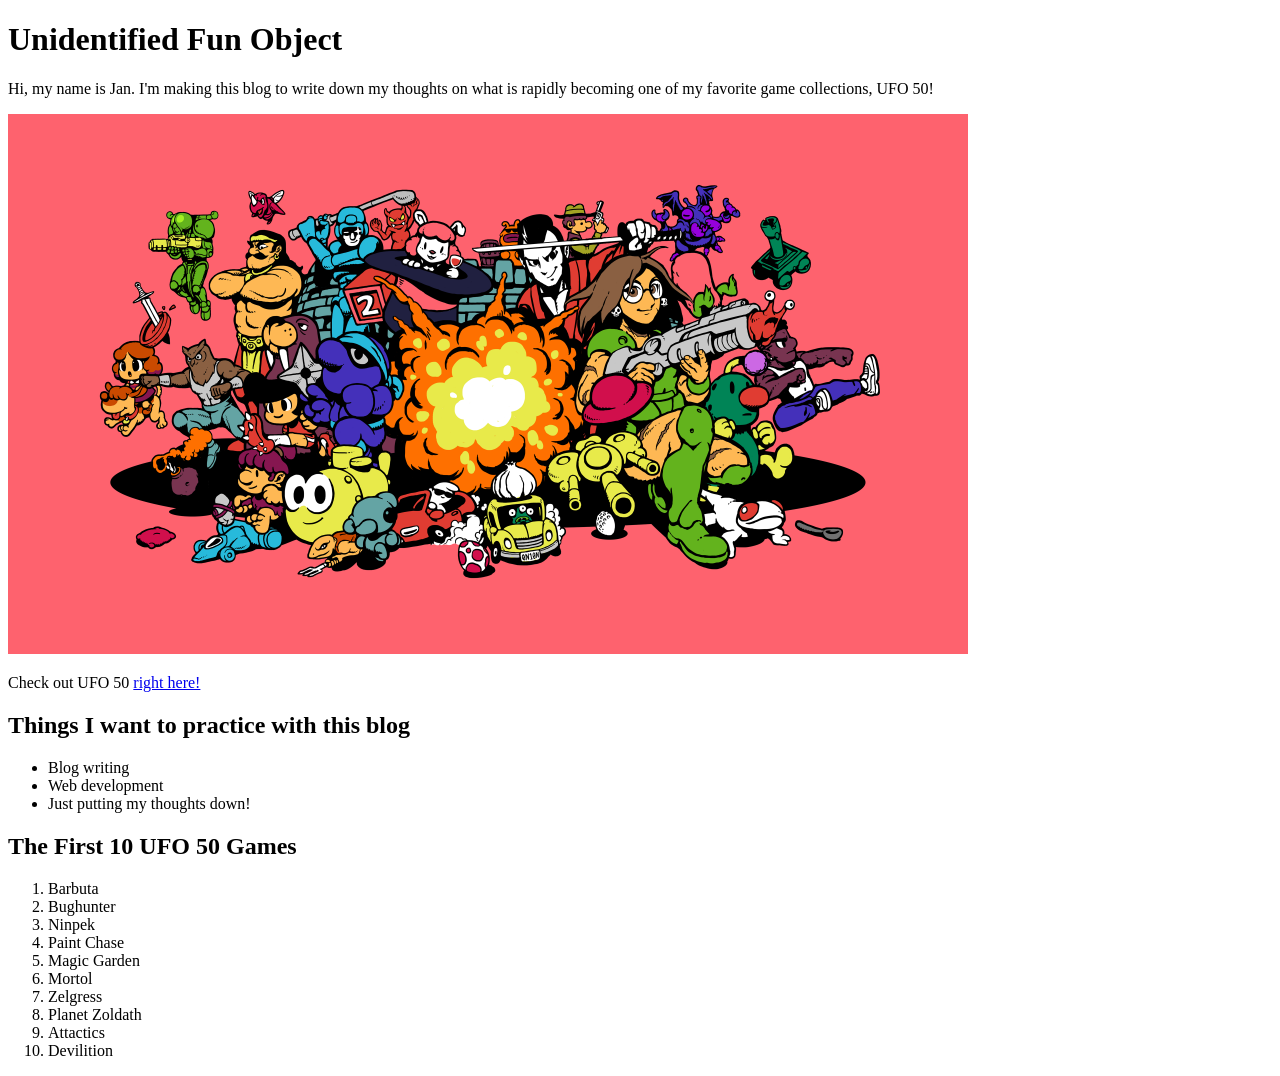
==== index.html @ b185d6c9 "Added pictures and body and head tags" ====
<!DOCTYPE html>
    <html>
        <head>
            <title>Unidentified Fun Object</title>
            <meta charset="utf-8">
        </head>

        <body>
            <h1>Unidentified Fun Object</h1>

            <p>
                Hi, my name is Jan. I'm making this blog to write down my thoughts on what is rapidly becoming one of my favorite game collections, UFO 50!
            </p>

            <img src="ufo50.png" alt="The keyart for UFO 50!" width="960">

            <p>
                Check out UFO 50 <a href="https://50games.fun/" target="_blank">right here!</a>
            </p>

            <h2>Things I want to practice with this blog</h2>

            <ul>
                <li>Blog writing</li>
                <li>Web development</li>
                <li>Just putting my thoughts down!</li>
            </ul>

            <h2>The First 10 UFO 50 Games</h2>

            <ol>
                <li>Barbuta</li>
                <li>Bughunter</li>
                <li>Ninpek</li>
                <li>Paint Chase</li>
                <li>Magic Garden</li>
                <li>Mortol</li>
                <li>Zelgress</li>
                <li>Planet Zoldath</li>
                <li>Attactics</li>
                <li>Devilition</li>
            </ol>
        </body>
    </html>
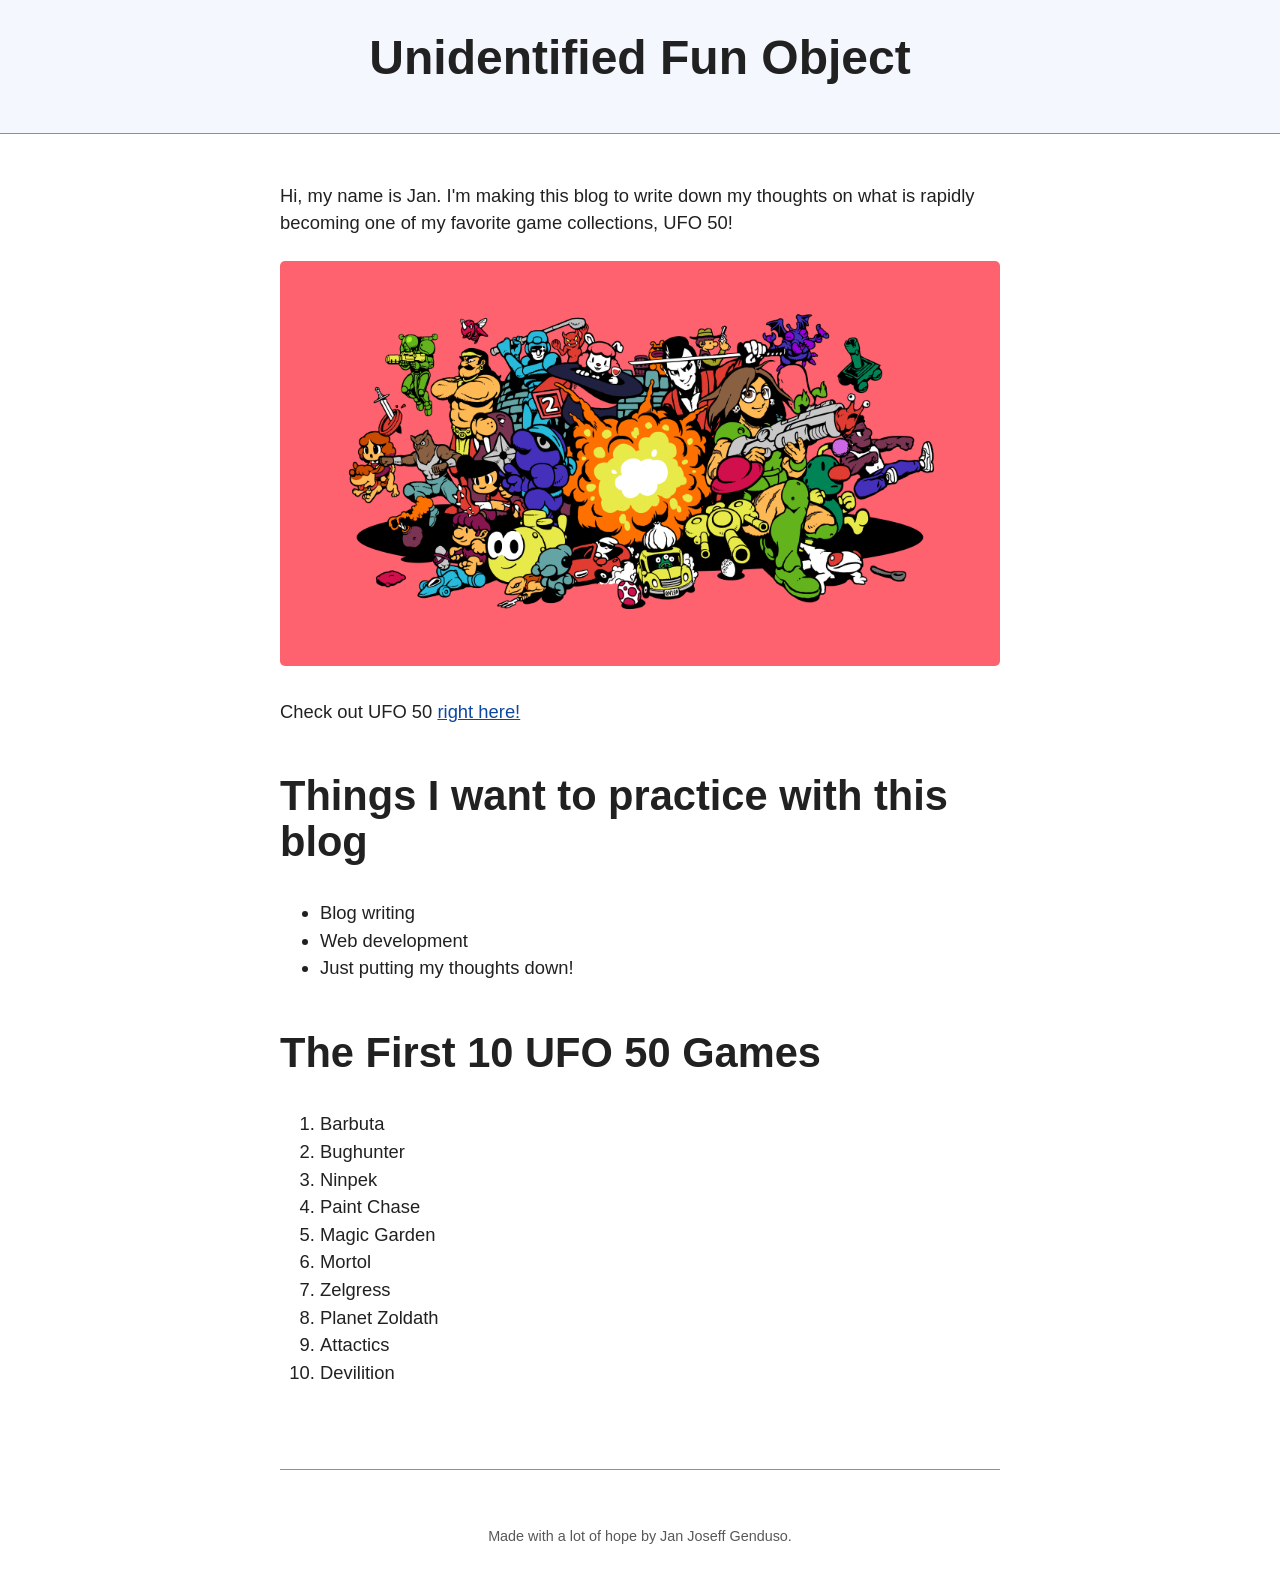
==== commit 342a139c: "Added simple.css and some file structure" ====
--- a/index.html
+++ b/index.html
@@ -3,16 +3,21 @@
         <head>
             <title>Unidentified Fun Object</title>
             <meta charset="utf-8">
+
+            <link rel="stylesheet" href="css/simple.css">
         </head>
 
         <body>
-            <h1>Unidentified Fun Object</h1>
+            <header>
+                <h1>Unidentified Fun Object</h1>
+            </header>
 
+            <main>
             <p>
                 Hi, my name is Jan. I'm making this blog to write down my thoughts on what is rapidly becoming one of my favorite game collections, UFO 50!
             </p>
 
-            <img src="ufo50.png" alt="The keyart for UFO 50!" width="960">
+            <img src="images/ufo50.png" alt="The keyart for UFO 50!" width="960">
 
             <p>
                 Check out UFO 50 <a href="https://50games.fun/" target="_blank">right here!</a>
@@ -40,5 +45,10 @@
                 <li>Attactics</li>
                 <li>Devilition</li>
             </ol>
+        </main>
+
+        <footer>
+            <p>Made with a lot of hope by Jan Joseff Genduso.</p>
+        </footer>
         </body>
     </html>
--- a/css/simple.css
+++ b/css/simple.css
@@ -0,0 +1,712 @@
+/* Global variables. */
+:root,
+::backdrop {
+  /* Set sans-serif & mono fonts */
+  --sans-font: -apple-system, BlinkMacSystemFont, "Avenir Next", Avenir,
+    "Nimbus Sans L", Roboto, "Noto Sans", "Segoe UI", Arial, Helvetica,
+    "Helvetica Neue", sans-serif;
+  --mono-font: Consolas, Menlo, Monaco, "Andale Mono", "Ubuntu Mono", monospace;
+  --standard-border-radius: 5px;
+
+  /* Default (light) theme */
+  --bg: #fff;
+  --accent-bg: #f5f7ff;
+  --text: #212121;
+  --text-light: #585858;
+  --border: #898EA4;
+  --accent: #0d47a1;
+  --accent-hover: #1266e2;
+  --accent-text: var(--bg);
+  --code: #d81b60;
+  --preformatted: #444;
+  --marked: #ffdd33;
+  --disabled: #efefef;
+}
+
+/* Dark theme */
+@media (prefers-color-scheme: dark) {
+  :root,
+  ::backdrop {
+    color-scheme: dark;
+    --bg: #212121;
+    --accent-bg: #2b2b2b;
+    --text: #dcdcdc;
+    --text-light: #ababab;
+    --accent: #ffb300;
+    --accent-hover: #ffe099;
+    --accent-text: var(--bg);
+    --code: #f06292;
+    --preformatted: #ccc;
+    --disabled: #111;
+  }
+  /* Add a bit of transparency so light media isn't so glaring in dark mode */
+  img,
+  video {
+    opacity: 0.8;
+  }
+}
+
+/* Reset box-sizing */
+*, *::before, *::after {
+  box-sizing: border-box;
+}
+
+/* Reset default appearance */
+textarea,
+select,
+input,
+progress {
+  appearance: none;
+  -webkit-appearance: none;
+  -moz-appearance: none;
+}
+
+html {
+  /* Set the font globally */
+  font-family: var(--sans-font);
+  scroll-behavior: smooth;
+}
+
+/* Make the body a nice central block */
+body {
+  color: var(--text);
+  background-color: var(--bg);
+  font-size: 1.15rem;
+  line-height: 1.5;
+  display: grid;
+  grid-template-columns: 1fr min(45rem, 90%) 1fr;
+  margin: 0;
+}
+body > * {
+  grid-column: 2;
+}
+
+/* Make the header bg full width, but the content inline with body */
+body > header {
+  background-color: var(--accent-bg);
+  border-bottom: 1px solid var(--border);
+  text-align: center;
+  padding: 0 0.5rem 2rem 0.5rem;
+  grid-column: 1 / -1;
+}
+
+body > header > *:only-child {
+  margin-block-start: 2rem;
+}
+
+body > header h1 {
+  max-width: 1200px;
+  margin: 1rem auto;
+}
+
+body > header p {
+  max-width: 40rem;
+  margin: 1rem auto;
+}
+
+/* Add a little padding to ensure spacing is correct between content and header > nav */
+main {
+  padding-top: 1.5rem;
+}
+
+body > footer {
+  margin-top: 4rem;
+  padding: 2rem 1rem 1.5rem 1rem;
+  color: var(--text-light);
+  font-size: 0.9rem;
+  text-align: center;
+  border-top: 1px solid var(--border);
+}
+
+/* Format headers */
+h1 {
+  font-size: 3rem;
+}
+
+h2 {
+  font-size: 2.6rem;
+  margin-top: 3rem;
+}
+
+h3 {
+  font-size: 2rem;
+  margin-top: 3rem;
+}
+
+h4 {
+  font-size: 1.44rem;
+}
+
+h5 {
+  font-size: 1.15rem;
+}
+
+h6 {
+  font-size: 0.96rem;
+}
+
+p {
+  margin: 1.5rem 0;
+}
+
+/* Prevent long strings from overflowing container */
+p, h1, h2, h3, h4, h5, h6 {
+  overflow-wrap: break-word;
+}
+
+/* Fix line height when title wraps */
+h1,
+h2,
+h3 {
+  line-height: 1.1;
+}
+
+/* Reduce header size on mobile */
+@media only screen and (max-width: 720px) {
+  h1 {
+    font-size: 2.5rem;
+  }
+
+  h2 {
+    font-size: 2.1rem;
+  }
+
+  h3 {
+    font-size: 1.75rem;
+  }
+
+  h4 {
+    font-size: 1.25rem;
+  }
+}
+
+/* Format links & buttons */
+a,
+a:visited {
+  color: var(--accent);
+}
+
+a:hover {
+  text-decoration: none;
+}
+
+button,
+.button,
+a.button, /* extra specificity to override a */
+input[type="submit"],
+input[type="reset"],
+input[type="button"],
+label[type="button"] {
+  border: 1px solid var(--accent);
+  background-color: var(--accent);
+  color: var(--accent-text);
+  padding: 0.5rem 0.9rem;
+  text-decoration: none;
+  line-height: normal;
+}
+
+.button[aria-disabled="true"], 
+input:disabled,
+textarea:disabled,
+select:disabled,
+button[disabled] {
+  cursor: not-allowed;
+  background-color: var(--disabled);
+  border-color: var(--disabled);
+  color: var(--text-light);
+}
+
+input[type="range"] {
+  padding: 0;
+}
+
+/* Set the cursor to '?' on an abbreviation and style the abbreviation to show that there is more information underneath */
+abbr[title] {
+  cursor: help;
+  text-decoration-line: underline;
+  text-decoration-style: dotted;
+}
+
+button:enabled:hover,
+.button:not([aria-disabled="true"]):hover,
+input[type="submit"]:enabled:hover,
+input[type="reset"]:enabled:hover,
+input[type="button"]:enabled:hover,
+label[type="button"]:hover {
+  background-color: var(--accent-hover);
+  border-color: var(--accent-hover);
+  cursor: pointer;
+}
+
+.button:focus-visible,
+button:focus-visible:where(:enabled),
+input:enabled:focus-visible:where(
+  [type="submit"],
+  [type="reset"],
+  [type="button"]
+) {
+  outline: 2px solid var(--accent);
+  outline-offset: 1px;
+}
+
+/* Format navigation */
+header > nav {
+  font-size: 1rem;
+  line-height: 2;
+  padding: 1rem 0 0 0;
+}
+
+/* Use flexbox to allow items to wrap, as needed */
+header > nav ul,
+header > nav ol {
+  align-content: space-around;
+  align-items: center;
+  display: flex;
+  flex-direction: row;
+  flex-wrap: wrap;
+  justify-content: center;
+  list-style-type: none;
+  margin: 0;
+  padding: 0;
+}
+
+/* List items are inline elements, make them behave more like blocks */
+header > nav ul li,
+header > nav ol li {
+  display: inline-block;
+}
+
+header > nav a,
+header > nav a:visited {
+  margin: 0 0.5rem 1rem 0.5rem;
+  border: 1px solid var(--border);
+  border-radius: var(--standard-border-radius);
+  color: var(--text);
+  display: inline-block;
+  padding: 0.1rem 1rem;
+  text-decoration: none;
+}
+
+header > nav a:hover,
+header > nav a.current,
+header > nav a[aria-current="page"],
+header > nav a[aria-current="true"] {
+  border-color: var(--accent);
+  color: var(--accent);
+  cursor: pointer;
+}
+
+/* Reduce nav side on mobile */
+@media only screen and (max-width: 720px) {
+  header > nav a {
+    border: none;
+    padding: 0;
+    text-decoration: underline;
+    line-height: 1;
+  }
+}
+
+/* Consolidate box styling */
+aside, details, pre, progress {
+  background-color: var(--accent-bg);
+  border: 1px solid var(--border);
+  border-radius: var(--standard-border-radius);
+  margin-bottom: 1rem;
+}
+
+aside {
+  font-size: 1rem;
+  width: 30%;
+  padding: 0 15px;
+  margin-inline-start: 15px;
+  float: right;
+}
+*[dir="rtl"] aside {
+  float: left;
+}
+
+/* Make aside full-width on mobile */
+@media only screen and (max-width: 720px) {
+  aside {
+    width: 100%;
+    float: none;
+    margin-inline-start: 0;
+  }
+}
+
+article, fieldset, dialog {
+  border: 1px solid var(--border);
+  padding: 1rem;
+  border-radius: var(--standard-border-radius);
+  margin-bottom: 1rem;
+}
+
+article h2:first-child,
+section h2:first-child,
+article h3:first-child,
+section h3:first-child {
+  margin-top: 1rem;
+}
+
+section {
+  border-top: 1px solid var(--border);
+  border-bottom: 1px solid var(--border);
+  padding: 2rem 1rem;
+  margin: 3rem 0;
+}
+
+/* Don't double separators when chaining sections */
+section + section,
+section:first-child {
+  border-top: 0;
+  padding-top: 0;
+}
+
+section + section {
+  margin-top: 0;
+}
+
+section:last-child {
+  border-bottom: 0;
+  padding-bottom: 0;
+}
+
+details {
+  padding: 0.7rem 1rem;
+}
+
+summary {
+  cursor: pointer;
+  font-weight: bold;
+  padding: 0.7rem 1rem;
+  margin: -0.7rem -1rem;
+  word-break: break-all;
+}
+
+details[open] > summary + * {
+  margin-top: 0;
+}
+
+details[open] > summary {
+  margin-bottom: 0.5rem;
+}
+
+details[open] > :last-child {
+  margin-bottom: 0;
+}
+
+/* Format tables */
+table {
+  border-collapse: collapse;
+  margin: 1.5rem 0;
+}
+
+figure > table {
+  width: max-content;
+  margin: 0;
+}
+
+td,
+th {
+  border: 1px solid var(--border);
+  text-align: start;
+  padding: 0.5rem;
+}
+
+th {
+  background-color: var(--accent-bg);
+  font-weight: bold;
+}
+
+tr:nth-child(even) {
+  /* Set every other cell slightly darker. Improves readability. */
+  background-color: var(--accent-bg);
+}
+
+table caption {
+  font-weight: bold;
+  margin-bottom: 0.5rem;
+}
+
+/* Format forms */
+textarea,
+select,
+input,
+button,
+.button {
+  font-size: inherit;
+  font-family: inherit;
+  padding: 0.5rem;
+  margin-bottom: 0.5rem;
+  border-radius: var(--standard-border-radius);
+  box-shadow: none;
+  max-width: 100%;
+  display: inline-block;
+}
+textarea,
+select,
+input {
+  color: var(--text);
+  background-color: var(--bg);
+  border: 1px solid var(--border);
+}
+label {
+  display: block;
+}
+textarea:not([cols]) {
+  width: 100%;
+}
+
+/* Add arrow to drop-down */
+select:not([multiple]) {
+  background-image: linear-gradient(45deg, transparent 49%, var(--text) 51%),
+    linear-gradient(135deg, var(--text) 51%, transparent 49%);
+  background-position: calc(100% - 15px), calc(100% - 10px);
+  background-size: 5px 5px, 5px 5px;
+  background-repeat: no-repeat;
+  padding-inline-end: 25px;
+}
+*[dir="rtl"] select:not([multiple]) {
+  background-position: 10px, 15px;
+}
+
+/* checkbox and radio button style */
+input[type="checkbox"],
+input[type="radio"] {
+  vertical-align: middle;
+  position: relative;
+  width: min-content;
+}
+
+input[type="checkbox"] + label,
+input[type="radio"] + label {
+  display: inline-block;
+}
+
+input[type="radio"] {
+  border-radius: 100%;
+}
+
+input[type="checkbox"]:checked,
+input[type="radio"]:checked {
+  background-color: var(--accent);
+}
+
+input[type="checkbox"]:checked::after {
+  /* Creates a rectangle with colored right and bottom borders which is rotated to look like a check mark */
+  content: " ";
+  width: 0.18em;
+  height: 0.32em;
+  border-radius: 0;
+  position: absolute;
+  top: 0.05em;
+  left: 0.17em;
+  background-color: transparent;
+  border-right: solid var(--bg) 0.08em;
+  border-bottom: solid var(--bg) 0.08em;
+  font-size: 1.8em;
+  transform: rotate(45deg);
+}
+input[type="radio"]:checked::after {
+  /* creates a colored circle for the checked radio button  */
+  content: " ";
+  width: 0.25em;
+  height: 0.25em;
+  border-radius: 100%;
+  position: absolute;
+  top: 0.125em;
+  background-color: var(--bg);
+  left: 0.125em;
+  font-size: 32px;
+}
+
+/* Makes input fields wider on smaller screens */
+@media only screen and (max-width: 720px) {
+  textarea,
+  select,
+  input {
+    width: 100%;
+  }
+}
+
+/* Set a height for color input */
+input[type="color"] {
+  height: 2.5rem;
+  padding:  0.2rem;
+}
+
+/* do not show border around file selector button */
+input[type="file"] {
+  border: 0;
+}
+
+/* Misc body elements */
+hr {
+  border: none;
+  height: 1px;
+  background: var(--border);
+  margin: 1rem auto;
+}
+
+mark {
+  padding: 2px 5px;
+  border-radius: var(--standard-border-radius);
+  background-color: var(--marked);
+  color: black;
+}
+
+mark a {
+  color: #0d47a1;
+}
+
+img,
+video {
+  max-width: 100%;
+  height: auto;
+  border-radius: var(--standard-border-radius);
+}
+
+figure {
+  margin: 0;
+  display: block;
+  overflow-x: auto;
+}
+
+figure > img,
+figure > picture > img {
+  display: block;
+  margin-inline: auto;
+}
+
+figcaption {
+  text-align: center;
+  font-size: 0.9rem;
+  color: var(--text-light);
+  margin-block: 1rem;
+}
+
+blockquote {
+  margin-inline-start: 2rem;
+  margin-inline-end: 0;
+  margin-block: 2rem;
+  padding: 0.4rem 0.8rem;
+  border-inline-start: 0.35rem solid var(--accent);
+  color: var(--text-light);
+  font-style: italic;
+}
+
+cite {
+  font-size: 0.9rem;
+  color: var(--text-light);
+  font-style: normal;
+}
+
+dt {
+    color: var(--text-light);
+}
+
+/* Use mono font for code elements */
+code,
+pre,
+pre span,
+kbd,
+samp {
+  font-family: var(--mono-font);
+  color: var(--code);
+}
+
+kbd {
+  color: var(--preformatted);
+  border: 1px solid var(--preformatted);
+  border-bottom: 3px solid var(--preformatted);
+  border-radius: var(--standard-border-radius);
+  padding: 0.1rem 0.4rem;
+}
+
+pre {
+  padding: 1rem 1.4rem;
+  max-width: 100%;
+  overflow: auto;
+  color: var(--preformatted);
+}
+
+/* Fix embedded code within pre */
+pre code {
+  color: var(--preformatted);
+  background: none;
+  margin: 0;
+  padding: 0;
+}
+
+/* Progress bars */
+/* Declarations are repeated because you */
+/* cannot combine vendor-specific selectors */
+progress {
+  width: 100%;
+}
+
+progress:indeterminate {
+  background-color: var(--accent-bg);
+}
+
+progress::-webkit-progress-bar {
+  border-radius: var(--standard-border-radius);
+  background-color: var(--accent-bg);
+}
+
+progress::-webkit-progress-value {
+  border-radius: var(--standard-border-radius);
+  background-color: var(--accent);
+}
+
+progress::-moz-progress-bar {
+  border-radius: var(--standard-border-radius);
+  background-color: var(--accent);
+  transition-property: width;
+  transition-duration: 0.3s;
+}
+
+progress:indeterminate::-moz-progress-bar {
+  background-color: var(--accent-bg);
+}
+
+dialog {
+  max-width: 40rem;
+  margin: auto;
+}
+
+dialog::backdrop {
+  background-color: var(--bg);
+  opacity: 0.8;
+}
+
+@media only screen and (max-width: 720px) {
+  dialog {
+    max-width: 100%;
+    margin: auto 1em;
+  }
+}
+
+/* Superscript & Subscript */
+/* Prevent scripts from affecting line-height. */
+sup, sub {
+  vertical-align: baseline;
+  position: relative;
+}
+
+sup {
+  top: -0.4em;
+}
+
+sub { 
+  top: 0.3em; 
+}
+
+/* Classes for notices */
+.notice {
+  background: var(--accent-bg);
+  border: 2px solid var(--border);
+  border-radius: var(--standard-border-radius);
+  padding: 1.5rem;
+  margin: 2rem 0;
+}
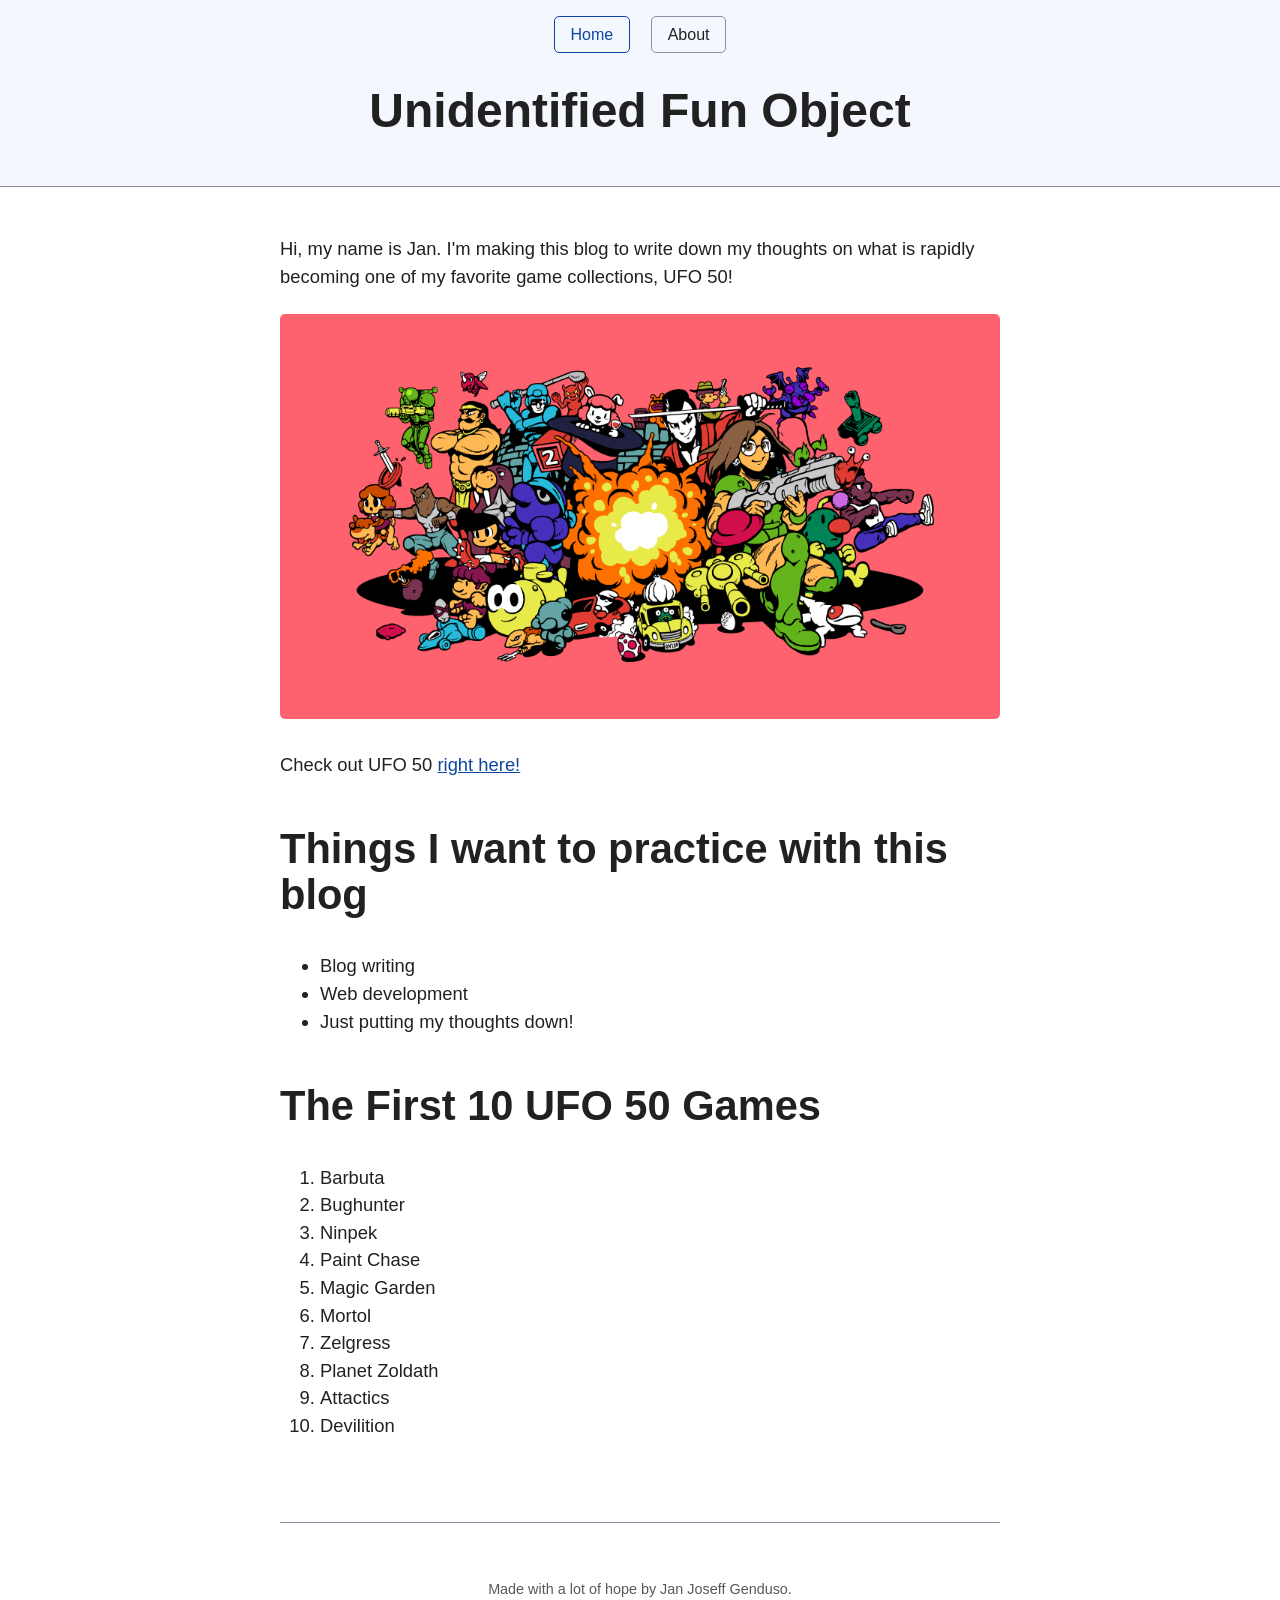
==== commit b032266c: "Added the about page and navigation" ====
--- a/index.html
+++ b/index.html
@@ -9,6 +9,11 @@
 
         <body>
             <header>
+                <nav>
+                    <a href="index.html" aria-current="page">Home</a>
+                    <a href="about.html">About</a>
+                </nav>
+
                 <h1>Unidentified Fun Object</h1>
             </header>
 
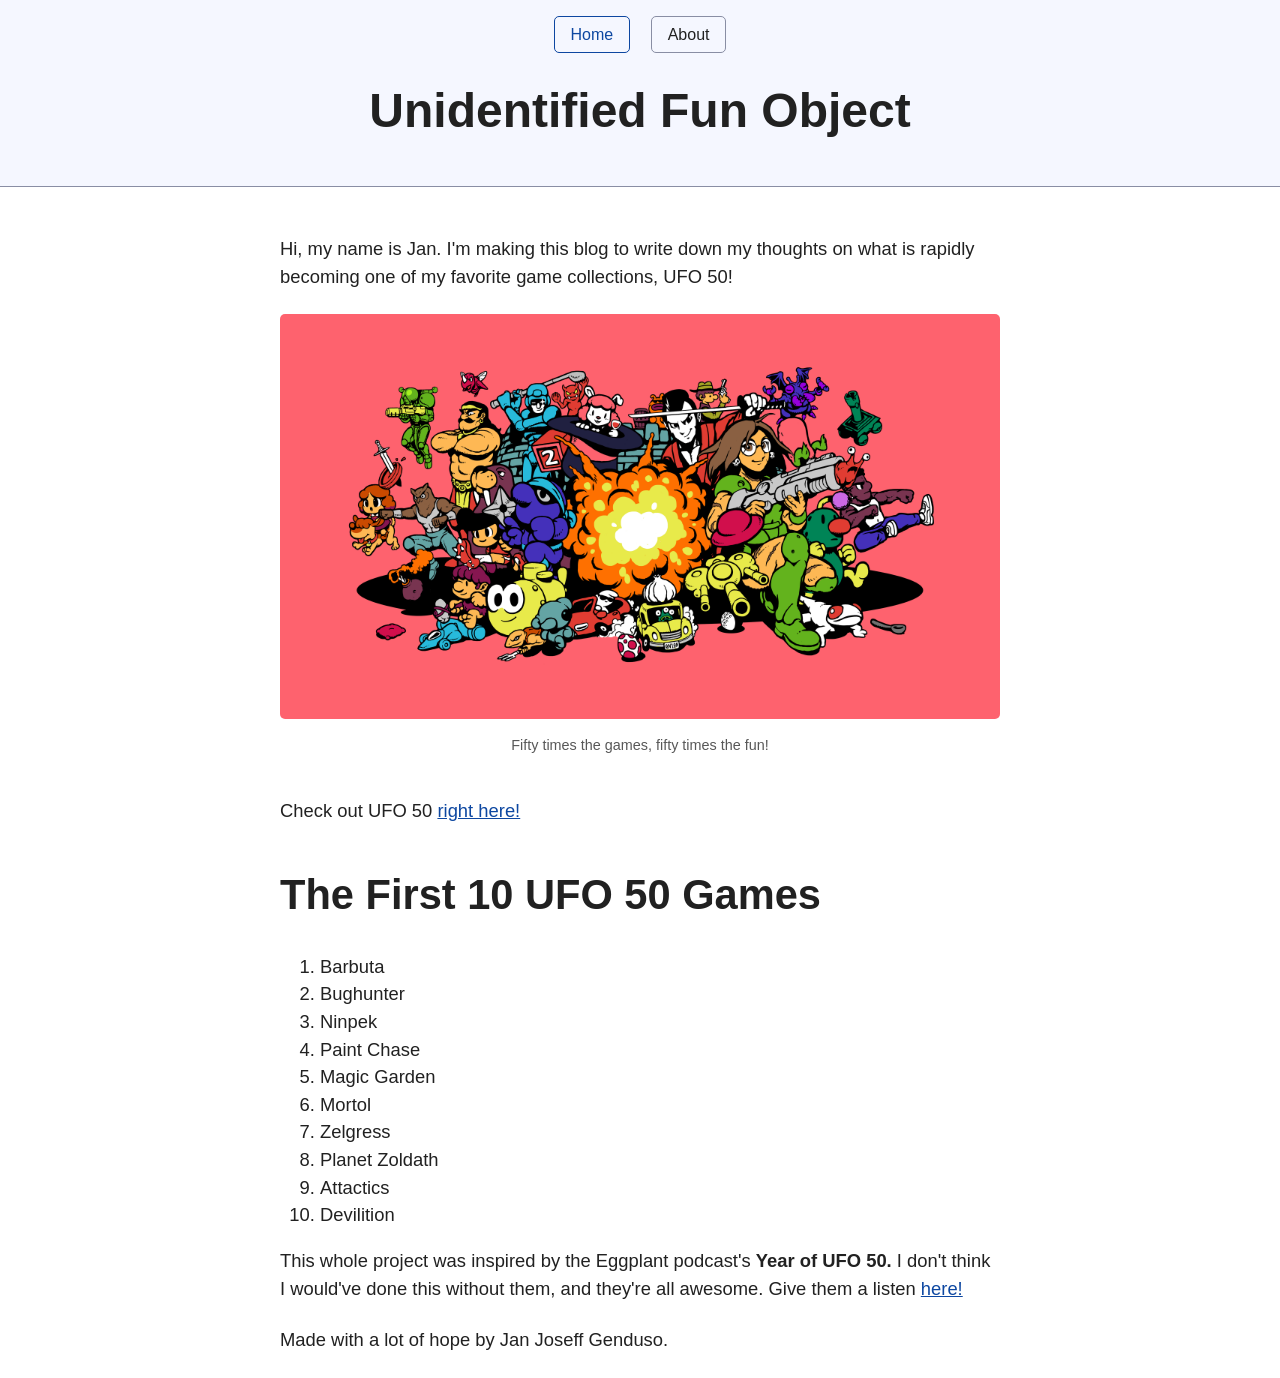
==== commit 2671102f: "added figures" ====
--- a/index.html
+++ b/index.html
@@ -22,19 +22,14 @@
                 Hi, my name is Jan. I'm making this blog to write down my thoughts on what is rapidly becoming one of my favorite game collections, UFO 50!
             </p>
 
-            <img src="images/ufo50.png" alt="The keyart for UFO 50!" width="960">
-
+            <figure>
+                <img src="images/ufo50.png" alt="The keyart for UFO 50!" width="960">
+                <figcaption>Fifty times the games, fifty times the fun!</figcaption>
+            </figure>
+            
             <p>
                 Check out UFO 50 <a href="https://50games.fun/" target="_blank">right here!</a>
             </p>
-
-            <h2>Things I want to practice with this blog</h2>
-
-            <ul>
-                <li>Blog writing</li>
-                <li>Web development</li>
-                <li>Just putting my thoughts down!</li>
-            </ul>
 
             <h2>The First 10 UFO 50 Games</h2>
 
@@ -52,6 +47,12 @@
             </ol>
         </main>
 
+        <class="notice">
+            This whole project was inspired by the Eggplant podcast's <strong>Year of UFO 50.</strong>
+            I don't think I would've done this without them, and they're all awesome.
+            Give them a listen <a href="https://eggplant.show" target="_blank">here!</a>
+        </class>
+        
         <footer>
             <p>Made with a lot of hope by Jan Joseff Genduso.</p>
         </footer>
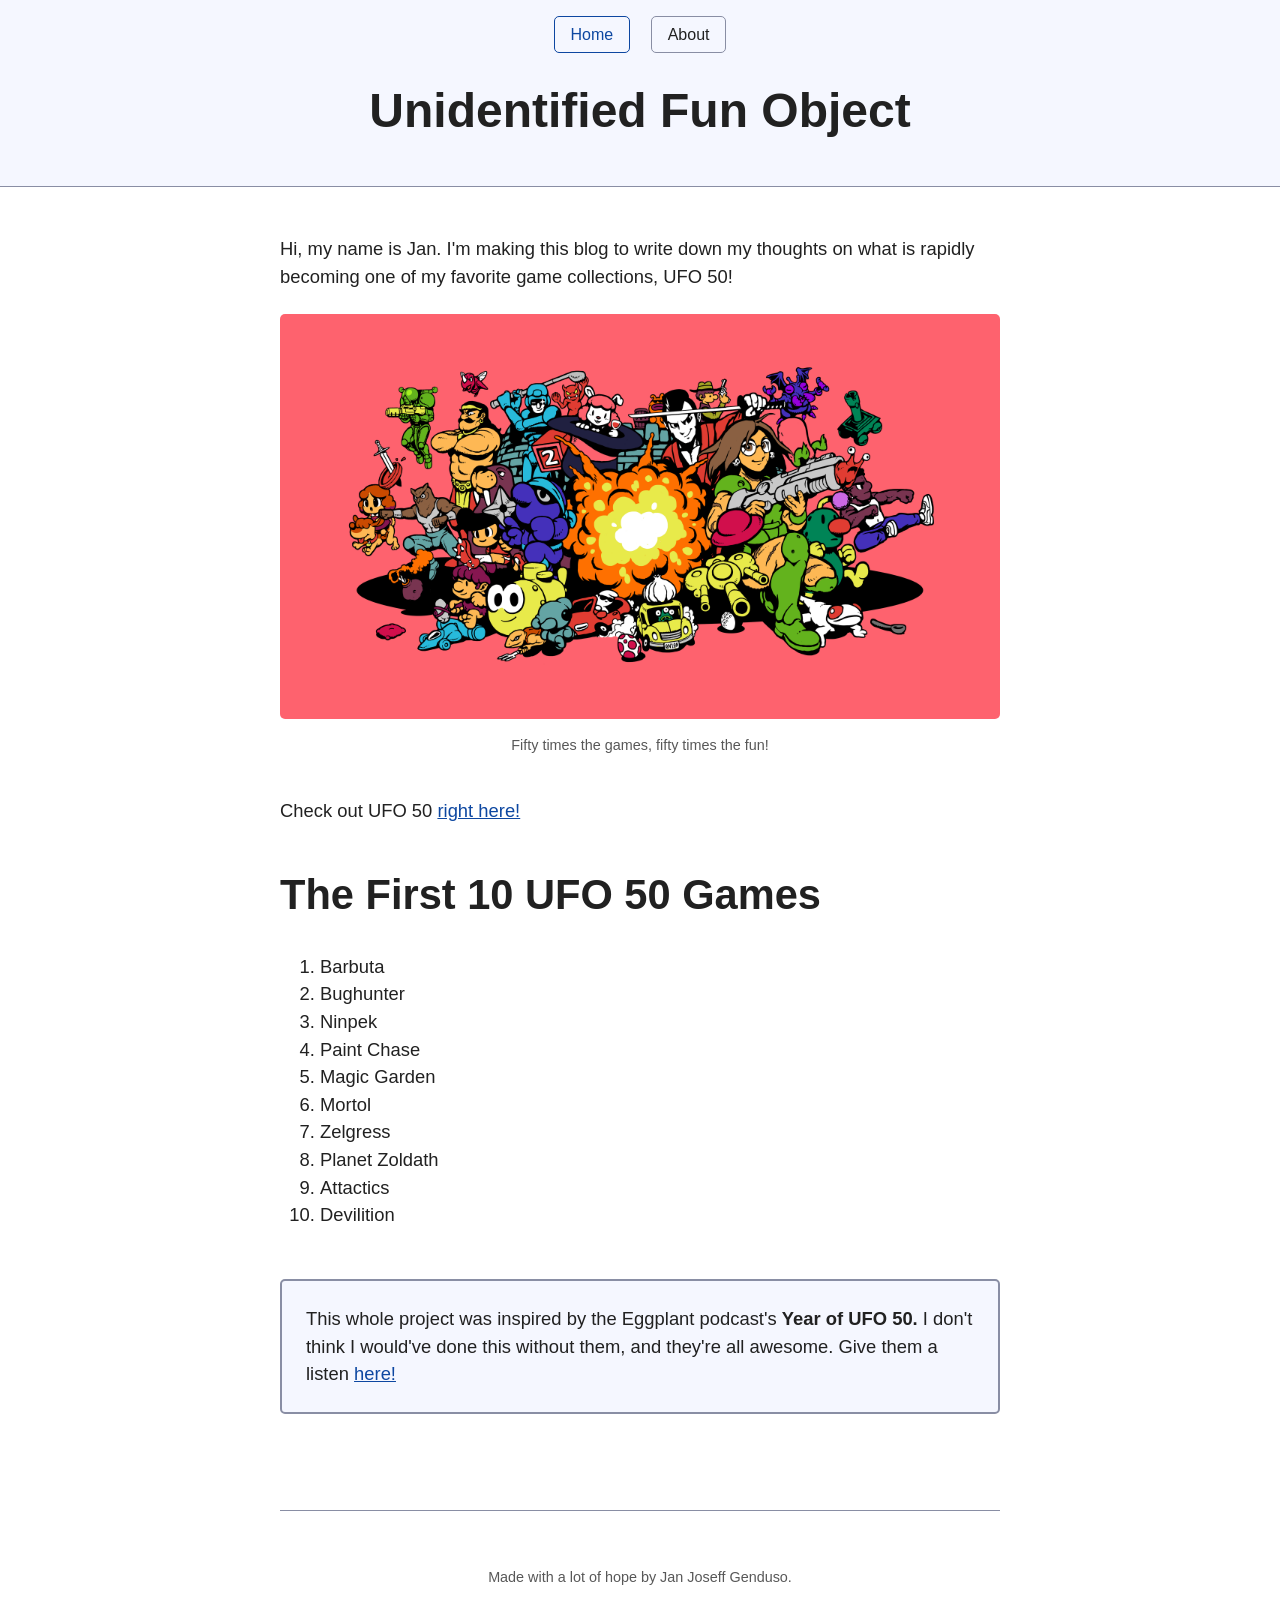
==== commit edb99b34: "oops" ====
--- a/index.html
+++ b/index.html
@@ -47,12 +47,12 @@
             </ol>
         </main>
 
-        <class="notice">
+        <p class="notice">
             This whole project was inspired by the Eggplant podcast's <strong>Year of UFO 50.</strong>
             I don't think I would've done this without them, and they're all awesome.
             Give them a listen <a href="https://eggplant.show" target="_blank">here!</a>
-        </class>
-        
+        </p>
+
         <footer>
             <p>Made with a lot of hope by Jan Joseff Genduso.</p>
         </footer>
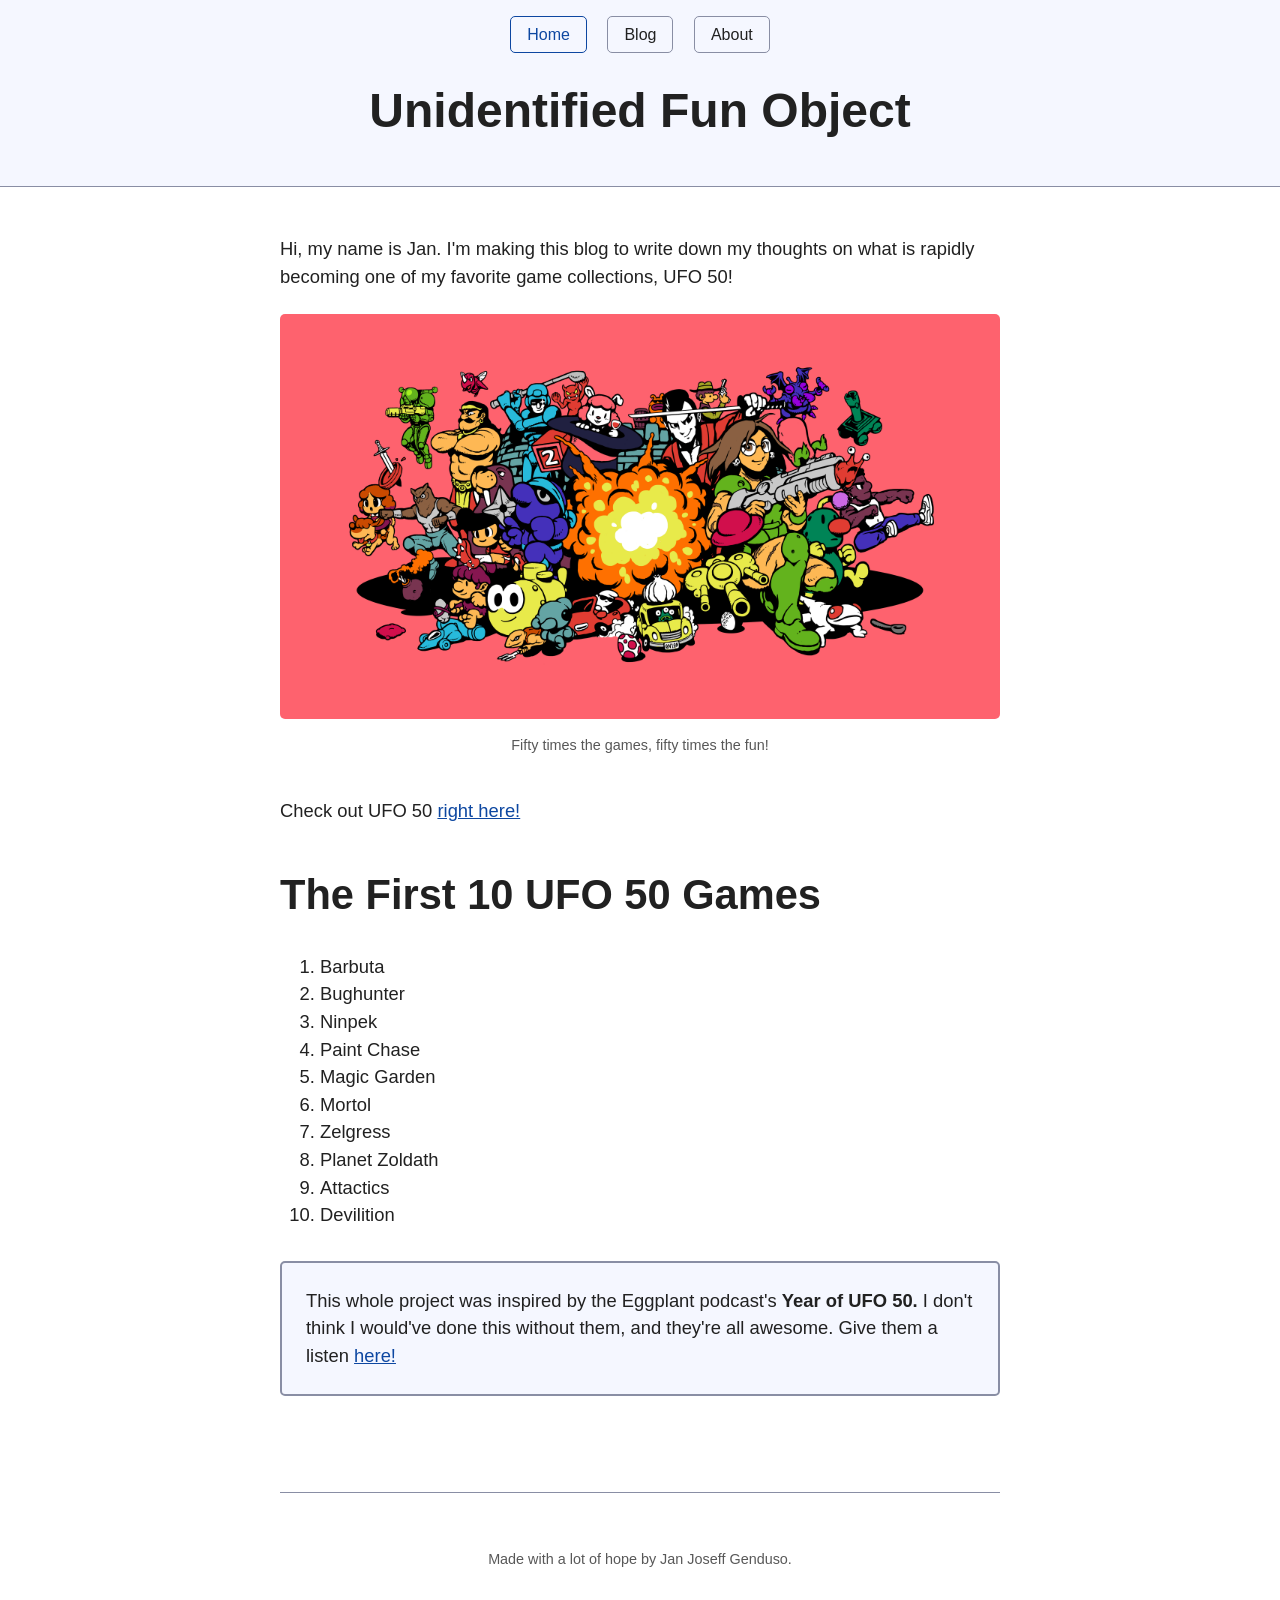
==== commit 2ad975f9: "barbuta blog post added" ====
--- a/index.html
+++ b/index.html
@@ -11,6 +11,7 @@
             <header>
                 <nav>
                     <a href="index.html" aria-current="page">Home</a>
+                    <a href="blog/index.html">Blog</a>
                     <a href="about.html">About</a>
                 </nav>
 
@@ -45,13 +46,14 @@
                 <li>Attactics</li>
                 <li>Devilition</li>
             </ol>
+
+            <p class="notice">
+                This whole project was inspired by the Eggplant podcast's <strong>Year of UFO 50.</strong>
+                I don't think I would've done this without them, and they're all awesome.
+                Give them a listen <a href="https://eggplant.show" target="_blank">here!</a>
+            </p>
+
         </main>
-
-        <p class="notice">
-            This whole project was inspired by the Eggplant podcast's <strong>Year of UFO 50.</strong>
-            I don't think I would've done this without them, and they're all awesome.
-            Give them a listen <a href="https://eggplant.show" target="_blank">here!</a>
-        </p>
 
         <footer>
             <p>Made with a lot of hope by Jan Joseff Genduso.</p>
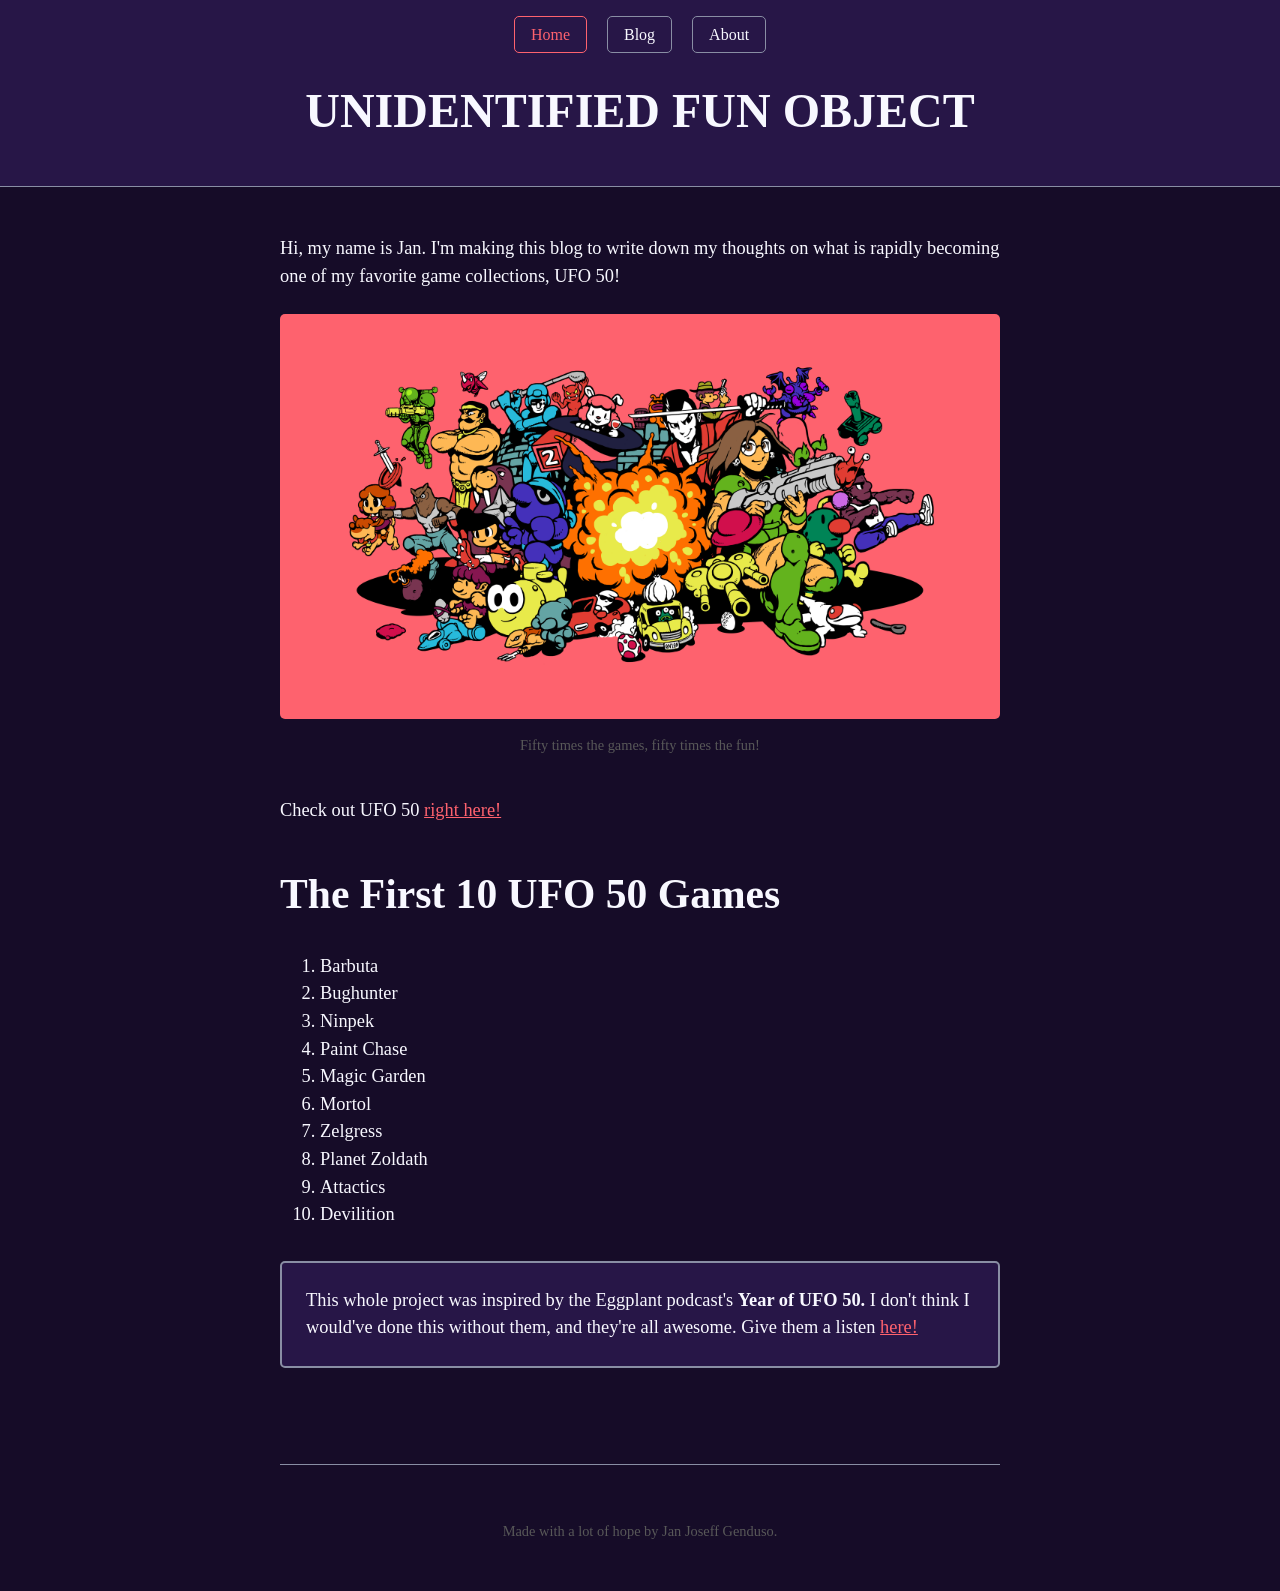
==== commit f6aef0cf: "updated resume 15-09-2026" ====
--- a/index.html
+++ b/index.html
@@ -5,14 +5,15 @@
             <meta charset="utf-8">
 
             <link rel="stylesheet" href="css/simple.css">
+            <link rel="stylesheet" href="css/custom.css">
         </head>
 
         <body>
             <header>
                 <nav>
-                    <a href="index.html" aria-current="page">Home</a>
-                    <a href="blog/index.html">Blog</a>
-                    <a href="about.html">About</a>
+                    <a href="/" aria-current="page">Home</a>
+                    <a href="/blog/index.html">Blog</a>
+                    <a href="/about.html">About</a>
                 </nav>
 
                 <h1>Unidentified Fun Object</h1>
--- a/css/custom.css
+++ b/css/custom.css
@@ -0,0 +1,24 @@
+:root {
+    --sans-font: Georgia, "Times New Roman", serif;
+    --bg: #160c28;
+    --accent-bg: #271647;
+    --marked: #FBD1A2;
+    --text: ghostwhite;
+    --accent: #FE626E;
+}
+
+@media (prefers-color-scene: dark) {
+    :root,
+    ::backdrop{
+        color-scheme: dark;
+        --bg: #160c28;
+        --accent-bg: #00b2ca;
+        --marked: #FBD1A2;
+        --text: #7DCFB6;
+        --accent: #FE626E;
+    }
+}
+
+header h1{
+    text-transform: uppercase;
+}
